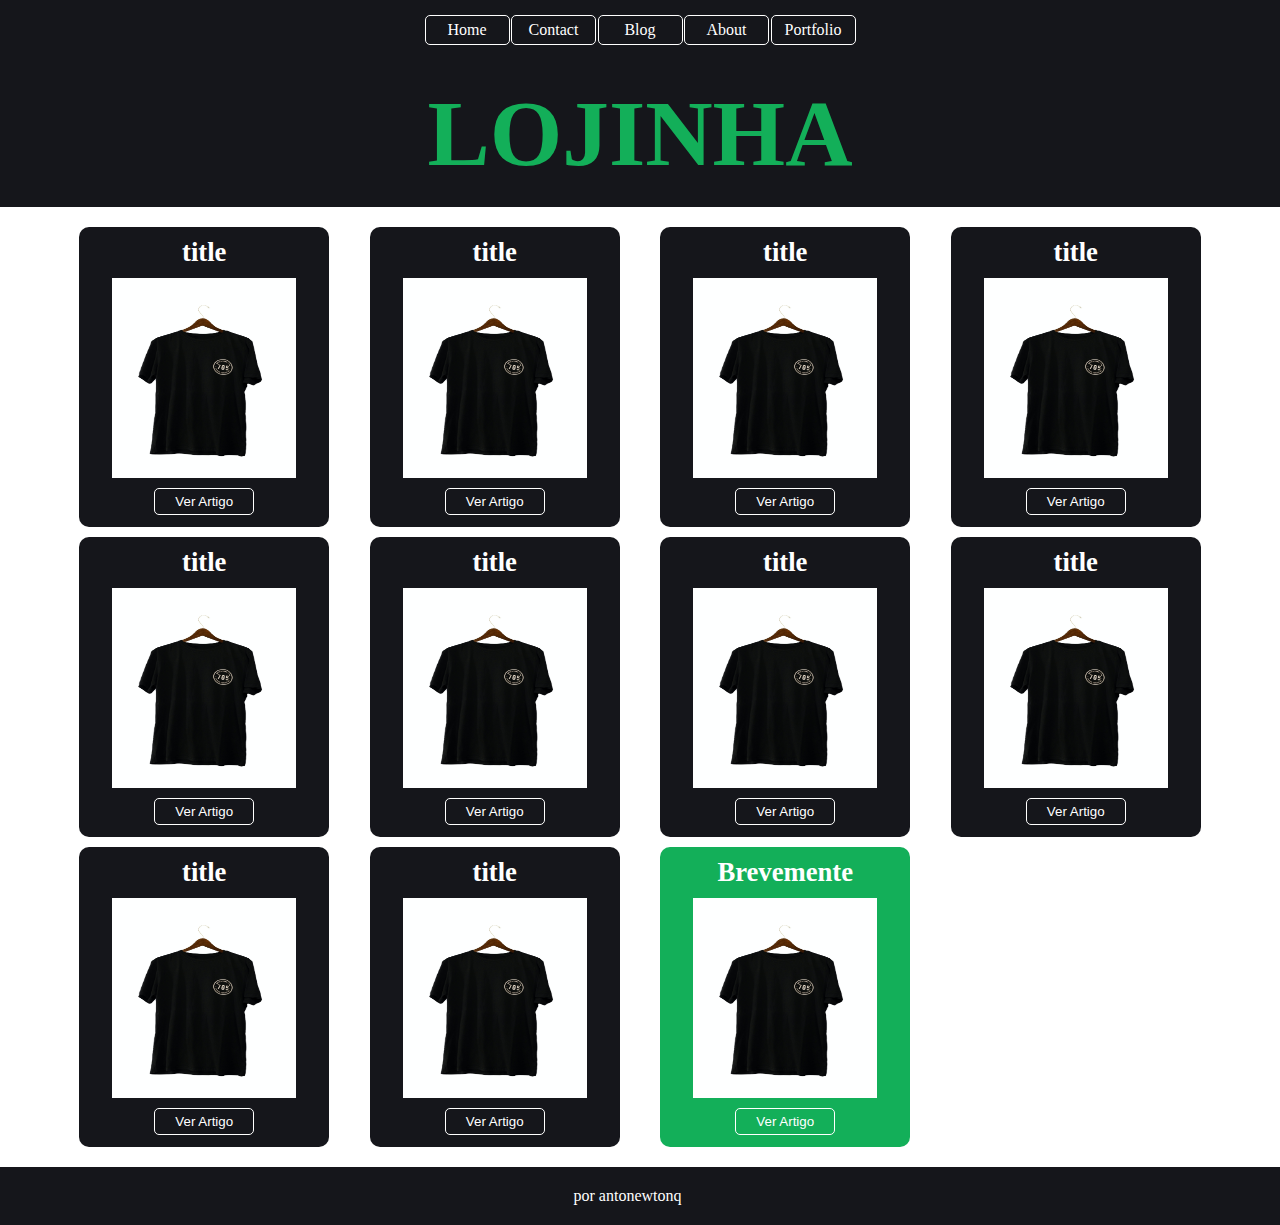
==== index.html @ c026a44b "Add files via upload" ====
<!DOCTYPE html>
<html lang="en">
<head>
    <meta charset="UTF-8">
    <meta http-equiv="X-UA-Compatible" content="IE=edge">
    <meta name="viewport" content="width=device-width, initial-scale=1.0">
    <link rel="stylesheet" href="style.css">
    <link rel="stylesheet" href="https://cdnjs.cloudflare.com/ajax/libs/font-awesome/6.2.0/css/all.min.css" integrity="sha512-xh6O/CkQoPOWDdYTDqeRdPCVd1SpvCA9XXcUnZS2FmJNp1coAFzvtCN9BmamE+4aHK8yyUHUSCcJHgXloTyT2A==" crossorigin="anonymous" referrerpolicy="no-referrer" />
    <title>Lojinha</title>
</head>
<body>
    <header class="cabecalho">
        <nav class="menu">
            <ul>
                <li><a href="#">Home</a></li>
                <li><a href="#">Contact</a></li>
                <li><a href="#">Blog</a></li>
                <li><a href="#">About</a></li>
                <li><a href="#">Portfolio</a></li>
            </ul>
        </nav>
        <section class="banner">
            <h1>LOJINHA</h1>
        </section>
    </header>
    <section class="lojinha">
        <article class="item">
            <h2>title</h2>
            <div class="item-img">
                <img src="img/item3.jpg" alt="">
            </div>
            <button>Ver Artigo</button>
        </article>
        <article class="item">
            <h2>title</h2>
            <div class="item-img">
                <img src="img/item3.jpg" alt="">
            </div>
            <button>Ver Artigo</button>
        </article>
        <article class="item">
            <h2>title</h2>
            <div class="item-img">
                <img src="img/item3.jpg" alt="">
            </div>
            <button>Ver Artigo</button>
        </article>
        <article class="item">
            <h2>title</h2>
            <div class="item-img">
                <img src="img/item3.jpg" alt="">
            </div>
            <button>Ver Artigo</button>
        </article>
        <article class="item">
            <h2>title</h2>
            <div class="item-img">
                <img src="img/item3.jpg" alt="">
            </div>
            <button>Ver Artigo</button>
        </article>
        <article class="item">
            <h2>title</h2>
            <div class="item-img">
                <img src="img/item3.jpg" alt="">
            </div>
            <button>Ver Artigo</button>
        </article>
        <article class="item">
            <h2>title</h2>
            <div class="item-img">
                <img src="img/item3.jpg" alt="">
            </div>
            <button>Ver Artigo</button>
        </article>
        <article class="item">
            <h2>title</h2>
            <div class="item-img">
                <img src="img/item3.jpg" alt="">
            </div>
            <button>Ver Artigo</button>
        </article>
        <article class="item">
            <h2>title</h2>
            <div class="item-img">
                <img src="img/item3.jpg" alt="">
            </div>
            <button>Ver Artigo</button>
        </article>
        <article class="item">
            <h2>title</h2>
            <div class="item-img">
                <img src="img/item3.jpg" alt="">
            </div>
            <button>Ver Artigo</button>
        </article>
        <article class="item">
            <h2>Brevemente</h2>
            <div class="item-img">
                <img src="img/item3.jpg" alt="">
            </div>
            <button>Ver Artigo</button>
        </article>
    </section>
    <footer class="rodape">
        <p><span>por antonewtonq</span> <a target="_blank" href="https://github.com/antonewtonq"><i class="fa-brands fa-github"></i></a> <a target="_blank" href="https://www.instagram.com/antonewton_/"><i class="fa-brands fa-instagram"></i></a> </p>
    </footer>
</body>
</html>
---- style.css ----
:root{
    --back:#15161b;
    --greem:#13af59;
}

*{
    padding: 0;
    margin: 0;
    box-sizing: border-box;
}
.menu{
    background-color: #15161b;
    padding: 10px;
}

.menu>ul{
    margin: auto;
    width: 35%;
    background-color: #15161b;
    list-style-type: none;
    display: flex;
    padding: 5px;
    justify-content: space-between;
}
.menu>ul>li{
    cursor: pointer;
    width: 85px;
    background-color: #15161b;
    border: 1px solid #fff;
    border-radius: 5px;
    padding: 5px;
    text-align: center;
    transition: 0.2s;
}
.menu>ul>li:hover{
    background-color: #13af59;
}
.menu>ul>li>a{
    text-decoration: none;
    color: #fff;
}
.banner{
    background-color: #15161b;
    width: 100%;
    padding: 20px;
    text-align: center;
}
.banner>h1{
    font-size: 70pt;
    color: #13af59;
}
.lojinha{
    padding: 20px 0;
    display: grid;
    width: 90%;
    margin: auto;
    gap: 10px;
    grid-template-columns: 1fr 1fr 1fr 1fr;
}
.lojinha>.item{
    border-radius: 10px;
    margin: auto;
    background-color: #15161b;
    width: 250px;
    height: 300px;
    text-align: center;
    padding: 10px;
}

.item>h2{
    color: #fff;
    font-size: 20pt;
}
.item-img{
    width: 80%;
    margin: 10px auto;
    height: 200px;
    border-radius: 10px;
}
.item>button{
    background-color: transparent;
    border: 1px #fff solid;
    border-radius: 5px;
    cursor: pointer;
    color: #fff;
    padding: 5px;
    width: 100px;
    transition: 0.2s;
}
.item>button:hover{
    background-color: #33353b;
}
.item-img>img{
    width: 100%;
    height: 100%;
}

.item:nth-last-child(1){
    background-color: #13af59;
}

.rodape{
    width: 100%;
    background-color: #15161b;
    padding: 20px;
    text-align: center;
}
.rodape>p{
    color: #fff;
}
.rodape>p>span{
    margin-right: 5px;
}
.rodape>p>a{
    color: #5a5c5f;
    margin: 0 5px;
    transition: 0.2s;
}
.rodape>p>a:hover{
    color: #13af59;
}

@media screen and (max-width:650px){
    .lojinha{
        display: flex;
        flex-direction: column;
    }

    .menu>ul{
        margin: auto;
        width: 100%;
        background-color: #15161b;
        list-style-type: none;
        display: flex;
        padding: 5px;
        justify-content: space-between;
    }
    .menu>ul>li{
        cursor: pointer;
        width: 75px;
    }
}
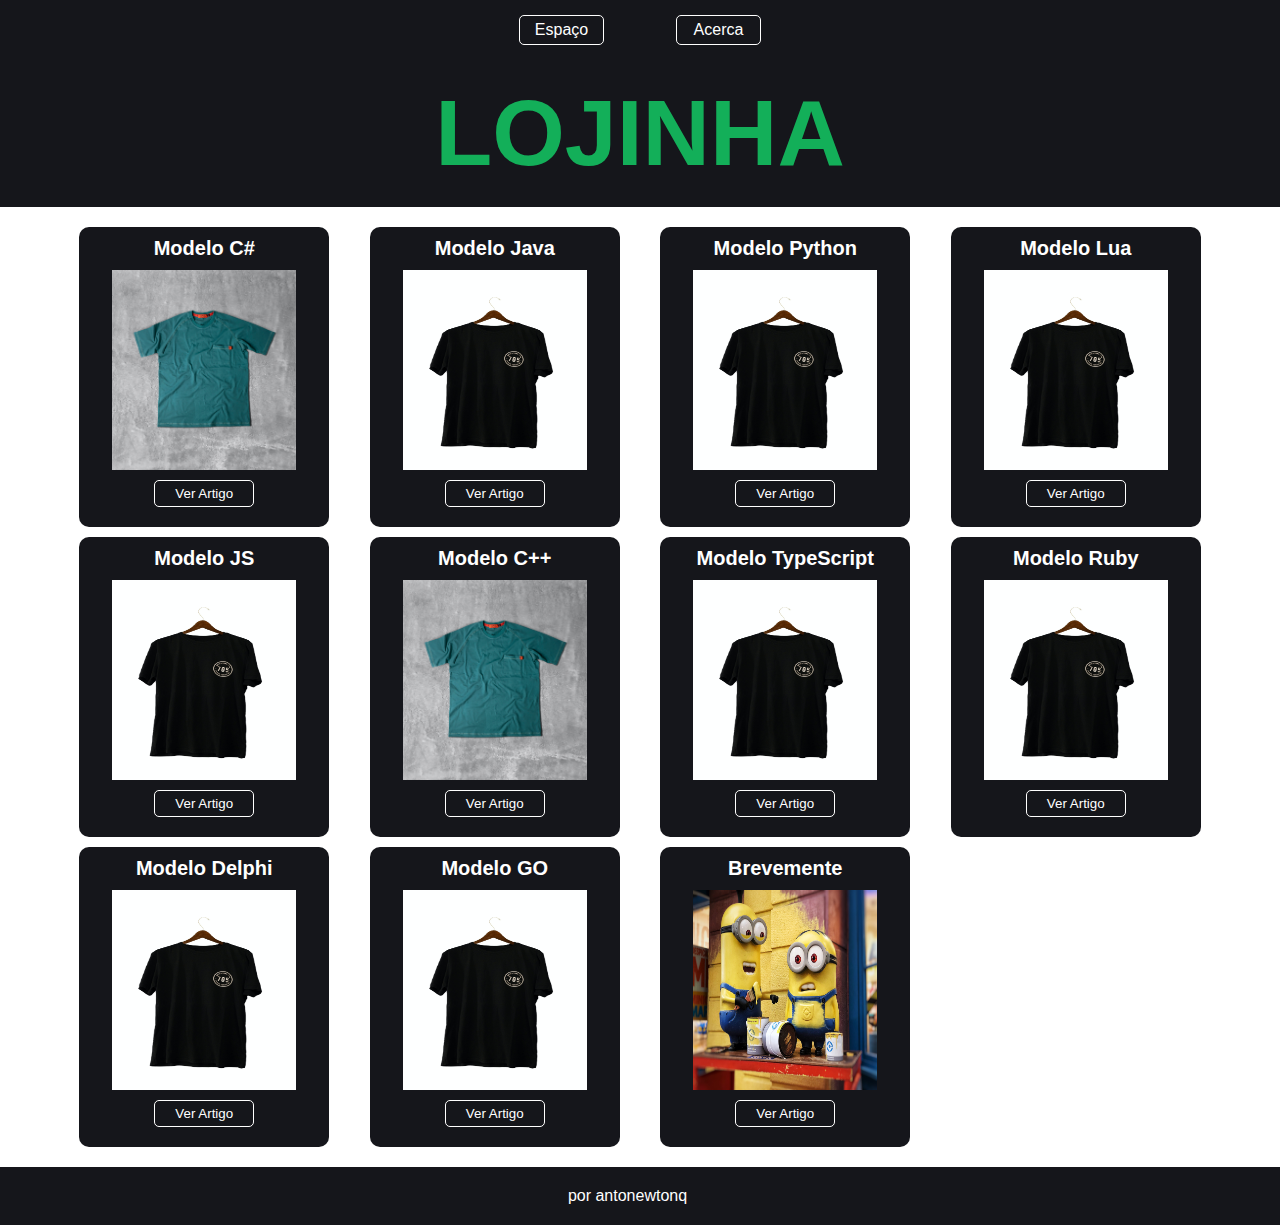
==== commit 14b024d2: "Add files via upload" ====
--- a/index.html
+++ b/index.html
@@ -12,11 +12,8 @@
     <header class="cabecalho">
         <nav class="menu">
             <ul>
-                <li><a href="#">Home</a></li>
-                <li><a href="#">Contact</a></li>
-                <li><a href="#">Blog</a></li>
-                <li><a href="#">About</a></li>
-                <li><a href="#">Portfolio</a></li>
+                <li><a href="index.html">Espaço</a></li>
+                <li><a href="acerca.html">Acerca</a></li>
             </ul>
         </nav>
         <section class="banner">
@@ -25,70 +22,70 @@
     </header>
     <section class="lojinha">
         <article class="item">
-            <h2>title</h2>
+            <h2>Modelo C#</h2>
+            <div class="item-img">
+                <img src="img/item4.jpg" alt="">
+            </div>
+            <button>Ver Artigo</button>
+        </article>
+        <article class="item">
+            <h2>Modelo Java</h2>
             <div class="item-img">
                 <img src="img/item3.jpg" alt="">
             </div>
             <button>Ver Artigo</button>
         </article>
         <article class="item">
-            <h2>title</h2>
+            <h2>Modelo Python</h2>
             <div class="item-img">
                 <img src="img/item3.jpg" alt="">
             </div>
             <button>Ver Artigo</button>
         </article>
         <article class="item">
-            <h2>title</h2>
+            <h2>Modelo Lua</h2>
             <div class="item-img">
                 <img src="img/item3.jpg" alt="">
             </div>
             <button>Ver Artigo</button>
         </article>
         <article class="item">
-            <h2>title</h2>
+            <h2>Modelo JS</h2>
             <div class="item-img">
                 <img src="img/item3.jpg" alt="">
             </div>
             <button>Ver Artigo</button>
         </article>
         <article class="item">
-            <h2>title</h2>
+            <h2>Modelo C++</h2>
+            <div class="item-img">
+                <img src="img/item4.jpg" alt="">
+            </div>
+            <button>Ver Artigo</button>
+        </article>
+        <article class="item">
+            <h2>Modelo TypeScript</h2>
             <div class="item-img">
                 <img src="img/item3.jpg" alt="">
             </div>
             <button>Ver Artigo</button>
         </article>
         <article class="item">
-            <h2>title</h2>
+            <h2>Modelo Ruby</h2>
             <div class="item-img">
                 <img src="img/item3.jpg" alt="">
             </div>
             <button>Ver Artigo</button>
         </article>
         <article class="item">
-            <h2>title</h2>
+            <h2>Modelo Delphi</h2>
             <div class="item-img">
                 <img src="img/item3.jpg" alt="">
             </div>
             <button>Ver Artigo</button>
         </article>
         <article class="item">
-            <h2>title</h2>
-            <div class="item-img">
-                <img src="img/item3.jpg" alt="">
-            </div>
-            <button>Ver Artigo</button>
-        </article>
-        <article class="item">
-            <h2>title</h2>
-            <div class="item-img">
-                <img src="img/item3.jpg" alt="">
-            </div>
-            <button>Ver Artigo</button>
-        </article>
-        <article class="item">
-            <h2>title</h2>
+            <h2>Modelo GO</h2>
             <div class="item-img">
                 <img src="img/item3.jpg" alt="">
             </div>
@@ -97,7 +94,7 @@
         <article class="item">
             <h2>Brevemente</h2>
             <div class="item-img">
-                <img src="img/item3.jpg" alt="">
+                <img src="img/brevemente2.jpg" alt="">
             </div>
             <button>Ver Artigo</button>
         </article>
--- a/style.css
+++ b/style.css
@@ -7,6 +7,7 @@
     padding: 0;
     margin: 0;
     box-sizing: border-box;
+    font-family: sans-serif;
 }
 .menu{
     background-color: #15161b;
@@ -15,7 +16,7 @@
 
 .menu>ul{
     margin: auto;
-    width: 35%;
+    width: 20%;
     background-color: #15161b;
     list-style-type: none;
     display: flex;
@@ -69,7 +70,7 @@
 
 .item>h2{
     color: #fff;
-    font-size: 20pt;
+    font-size: 15pt;
 }
 .item-img{
     width: 80%;
@@ -96,7 +97,7 @@
 }
 
 .item:nth-last-child(1){
-    background-color: #13af59;
+    background-color: #15161b;
 }
 
 .rodape{
@@ -128,7 +129,7 @@
 
     .menu>ul{
         margin: auto;
-        width: 100%;
+        width: 30%;
         background-color: #15161b;
         list-style-type: none;
         display: flex;
@@ -139,4 +140,8 @@
         cursor: pointer;
         width: 75px;
     }
+    .banner>h1{
+        font-size: 50pt;
+        color: #13af59;
+    }
 }